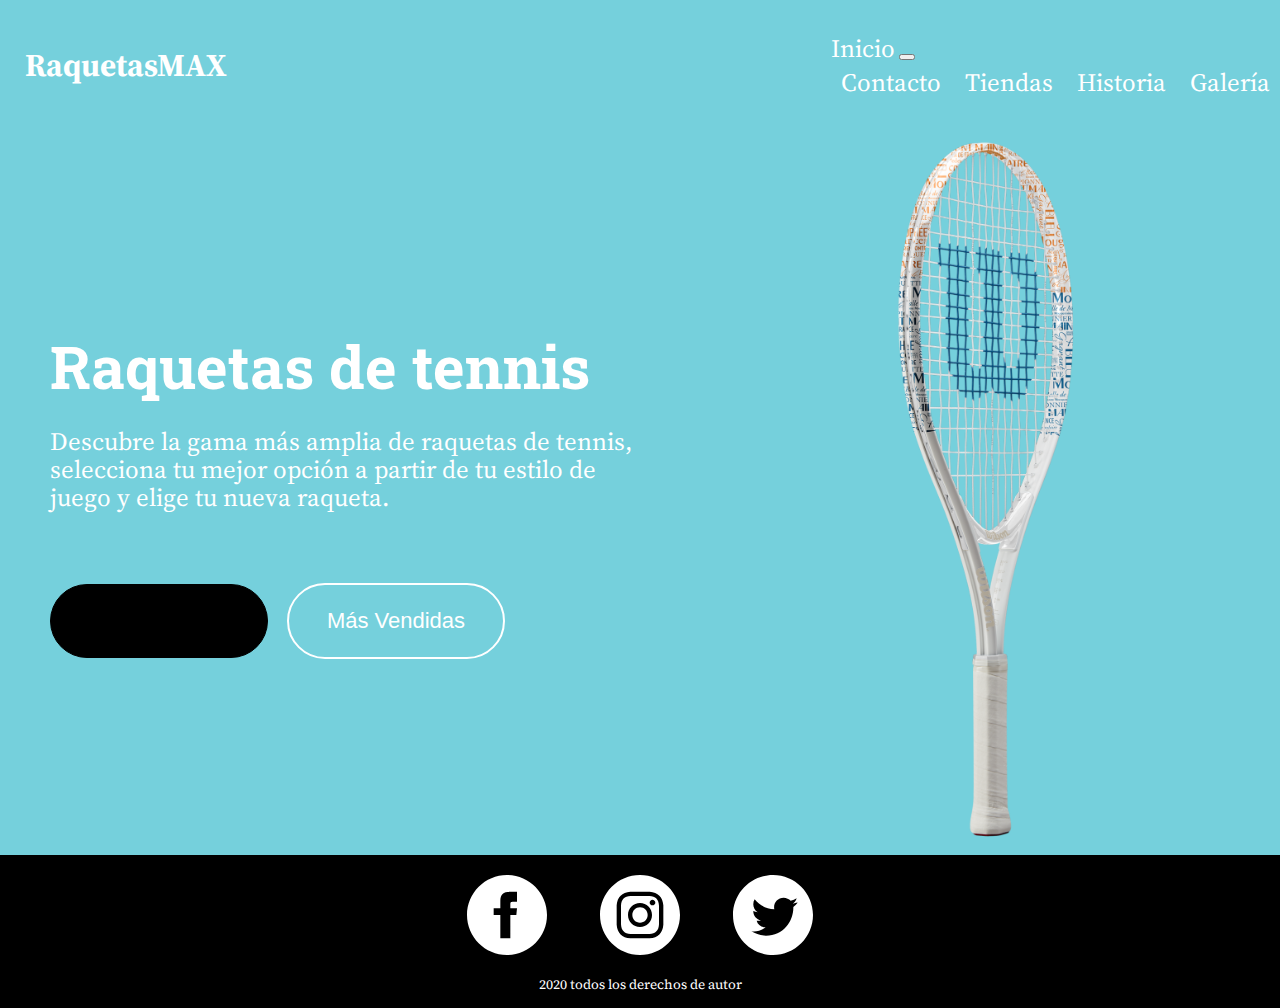
==== index.html @ cbdb9e00 "grilla md-12 header 5 html" ====
<!DOCTYPE html>
<html lang="en">
<head>
    <meta charset="UTF-8">
    <meta http-equiv="X-UA-Compatible" content="IE=edge">
    <meta name="viewport" content="width=device-width, initial-scale=1.0">
    <title>RaquetasMAX</title>
    <!-- CSS only -->
    <link href="https://cdn.jsdelivr.net/npm/bootstrap@5.2.0-beta1/dist/css/bootstrap.min.css" rel="stylesheet" integrity="sha384-0evHe/X+R7YkIZDRvuzKMRqM+OrBnVFBL6DOitfPri4tjfHxaWutUpFmBp4vmVor" crossorigin="anonymous">

    <link rel="stylesheet" href="./css/styles.css">

    <!-- google fonts -->
    <link rel="preconnect" href="https://fonts.googleapis.com">
    <link rel="preconnect" href="https://fonts.gstatic.com" crossorigin>
    <link href="https://fonts.googleapis.com/css2?family=Roboto+Slab:wght@400;700&family=Source+Serif+Pro:wght@400;700&display=swap" rel="stylesheet">
</head>
<body>
    <div id="principal"> <!--NUEVO-->
        <header class="col-md-12 col-sm-12">
                <a href="./index.html">
                    <span id="logo">RaquetasMAX</span>
                </a>
                <nav class="navbar navbar-expand-lg">
                    <div class="container-fluid">
                        <a class="navbar-brand" href="./index.html">Inicio</a>
                        <button class="navbar-toggler" type="button" data-bs-toggle="collapse" data-bs-target="#navbarNavAltMarkup" aria-controls="navbarNavAltMarkup" aria-expanded="false" aria-label="Toggle navigation">
                        <span class="navbar-toggler-icon"></span>
                        </button>
                    <div class="collapse navbar-collapse" id="navbarNavAltMarkup">
                        <div class="navbar-nav">
                            <a class="nav-link" href="./html/contacto.html">Contacto</a>
                            <a class="nav-link" href="./html/tiendas.html">Tiendas</a>
                            <a class="nav-link" href="./html/historia.html">Historia</a>
                            <a class="nav-link" href="./html/galeria.html">Galería</a>
                        </div>
                    </div>
                    </div>
                </div>
            </div>
              </nav>
        </header>
        <main class="inicio">
            <div class="left">
                <h1 class="titulo_blanco">Raquetas de tennis</h1>

                <br> <!--Salto de renglón-->

                <p class="txt_blanco">
                    Descubre la gama más amplia de raquetas 
                    de tennis, selecciona tu mejor opción a 
                    partir de tu estilo de juego y elige tu nueva 
                    raqueta. 
                </p>

                <br> <!--Salto de renglón-->

                <button type="button" class="btn btn-primary btn-lg">Raquetas</button>
                <button type="button" class="btn btn-secondary btn-lg">Más Vendidas</button>
            </div>
            <div class="right">
                <img src="./media/raqueta_wilson_index.png" alt="Raqueta Wilson">
            </div>
        </main>
        <footer>
            <div class="imgs">
                <a href="#">
                    <img src="./media/facebook.svg" alt="Facebook">
                </a>
                <a href="#">
                    <img src="./media/instagram.svg" alt="instagram">
                </a>
                <a href="#">
                    <img src="./media/twitter.svg" alt="Twitter">
                </a>
            </div>
            <small>2020 todos los derechos de autor</small>
        </footer>
    </div>
    <!-- JavaScript Bundle with Popper -->
    <script src="https://cdn.jsdelivr.net/npm/bootstrap@5.2.0-beta1/dist/js/bootstrap.bundle.min.js" integrity="sha384-pprn3073KE6tl6bjs2QrFaJGz5/SUsLqktiwsUTF55Jfv3qYSDhgCecCxMW52nD2" crossorigin="anonymous"></script>
</body>
</html>
---- css/styles.css ----
/* General */

body {
    margin: 0;
    padding: 0;
    background-color: #75D0DC;
    color: white;
    font-family: 'Source Serif Pro', serif;
}

a {
    text-decoration: none;
}

h1, h2, h3, h4, h5, h6, .title { /*Fonts style for titles*/
    font-family: 'Roboto Slab', serif;
}


/* main.inicio.inicio grid */
#principal {
    width: 100%;
    display: grid;
    grid-template-columns: 1fr;
    grid-template-areas: "header"
                          "main"
                          "footer";

}

/* header */

header {
    display: flex;
    align-items: center; /*Vertical*/
    justify-content: space-between; /*Horizontal*/
    grid-area: header;
    height: 130px;
}

header .navbar {
    background-color: #75D0DC;
}

header a {
    color: white;
}

header .navbar-brand{
    color: white;
    font-size: 25px;
}

header .nav-link {
    color: white;
    font-size: 25px;
    margin: 0px 10px;
}

header a span {
    padding-left: 25px;
    font-size: 32px;
    font-weight: bold;
    transition-duration: 0.5s;
}

header a span:hover { /*Animación*/
    font-size: 34px;
    opacity: 0.5;
    color: black;
}

header nav ul {
    display: flex;
    align-items: center;
    justify-content: center;
}

header nav ul li {
    list-style: none; /*Quitar viñetas*/
    padding: 25px;
}

header nav ul li a {
    font-size: 25px;
    transition-duration: 0.5s;
}

header nav ul li a:hover { /*Animación*/
    font-size: 27px;
    opacity: 0.5;
    color: black;
}


/* main inicio */

main.inicio {
    grid-area: main;
    display: grid;
    grid-template-columns: repeat(2, 1fr);
    align-items: center;
    justify-items: center;
    /*display: none;*/
    grid-template-areas: "left right";
}

main.inicio .right img {
    width: auto;
    height: 80vh; /*vh=ajustar al height de la pantalla*/
}

main.inicio .left {
    width: 610px;
    margin-left: 50px;
    grid-area: left;
}

main.inicio .right {
    grid-area: right;
}

main.inicio .left h1 {
    font-size: 60px;
    margin: 0;

}

main.inicio .left p {
    font-size: 25px;
    margin: 0;
    line-height: 28px; /*Interlineado*/
}

main.inicio .left .btn {
    border-radius: 40px;
    font-size: 22px;
    width: 218px;
    text-align: center;
    line-height: 70px;
    margin-right: 15px;
    margin-top: 50px;
    display: inline-block;
    transition-duration: 0.5s;
}

main.inicio .left .btn:hover { /*Animación*/
    font-size: 24px;
    box-shadow: 0px 0px 5px black;
}

main.inicio .left .btn-primary{
    background-color: black;
    border: 1px solid black;
}


main.inicio .left .btn-secondary {
    color: white;
    border: 2px solid white;
    background-color: transparent;
}


/* Main contacto */

main.sectionContacto {
    display: grid;
    grid-template-columns: repeat(3, 1fr);
    align-items: center;
    justify-items: center;
}

main.sectionContacto .fotoContacto {
    width: 80%;
}

main.sectionContacto .div1Contacto {
    background-color: #D7CF79;
    border-radius: 50px;
    padding: 25px;
    text-align: center;
}

main.sectionContacto .div1Contacto a {
    display: flex;
    align-items: center;
    justify-content: space-evenly;
}

main.sectionContacto .div1Contacto a:hover {
    opacity: 0.5;
}

main.sectionContacto .div1Contacto img{
    width: 80px;
    height: auto;
}

main.sectionContacto h3{
    font-size: 30px;
}

main.sectionContacto p{
    font-size: 24px;
}

main.sectionContacto #whatsappTxt{
    font-size: 18px;
    color: black;
    border:2px solid black;
    border-radius: 25px;
    width: 200px;
    padding: 10px;
}

main.sectionContacto .formulario {
    margin-top: 140px;
}

main.sectionContacto .formulario .titulo{
    font-size: 25px;

}

main.sectionContacto #email {
    margin-top: 100px;
}


/* Main tienda */

main.tienda {
    width: 100%;
}

main.tienda table {
    width: calc(100% - 40px);
    margin: 20px;
    border: none;
    border-collapse: collapse;
    border: 2px solid #75D0DC;
}

main.tienda table tr td {
    border: 3px solid black;
}

main.tienda table tr:nth-child(1) td {
    border-top: none;
}

main.tienda table tr:nth-child(4) td {
    border-bottom: none;
}

main.tienda table tr td:nth-child(4) {
    border-right: none;
}

main.tienda table tr td:nth-child(1) {
    border-left: none;
}

main.tienda table .wrapper-frag {
    width: 150px;
    height: 150px;
    overflow: hidden;
    display: grid;
    justify-content: center;
    align-items: center;
    border-radius: 50%;
    margin: 15px auto
}

main.tienda table .wrapper-frag img {
    height: 100%;
    width: auto;
}

main.tienda table tr td {
    font-size: 25px;
    text-align: center;
}

main.tienda table tr td a {
    text-decoration: underline;
}

main.tienda table tr td:last-child {
    width: 250px;
}

main.tienda table tr td:first-child {
    width: 250px;
}

/* Main historia */ 

main.historia {
    width: calc(100% - 60px);
    margin: 0 30px;
}

main.historia section {
    display: grid;
    grid-template-columns: 50% 50%;
    align-items: center;
}

main.historia section article img {
    width: 100%;
}

main.historia section article h1 {
    font-size: 40px;
}

main.historia section article p {
    font-size: 20px;
}

/* Main galería */
main.galeria {
    width: calc(100% - 60px);
    margin: 30px;
}

main.galeria h2 {
    text-align: center;
    margin-bottom: 50px;
}

main.galeria .content {
    display: grid;
    grid-template-columns: 1fr 1fr;
    gap: 40px;
    width: 100%;
}

main.galeria a img {
    width: 100%;
    border-radius: 30px;
}

main.galeria a {
    font-size: 25px;
    text-align: center;
    text-decoration: none;
    color: white;
    font-weight: bold;
    transition-duration: 0.5s;
    /* opacity: 0.7; */
}

main.galeria a:hover {
    /* opacity: 1; */
    transform: translateY(-20px);
}


/* footer */

footer {
    background-color: black;
    width: 100%;
    grid-area: footer;
    /*display: none;*/
}

footer .imgs {
    display: grid;
    grid-template-columns: repeat(3, auto);
    margin: 0 auto;
    width: 400px;
}

footer .imgs a {
    text-align: center;
}

footer .imgs a img {
    width: 60%;
    height: auto;
    margin-top: 20px;
    transition-duration: 0.5s;
}

footer .imgs a img:hover { /*Animación*/
    opacity: 0.5;
}

footer small {
    text-align: center;
    width: calc(100% - 30px);
    display: inline-block;
    padding: 15px;
}

/* Responsive - Media Queries */

@media screen and (max-width: 400px) {
    main.sectionContacto .div1Contacto img {
        display: none;
    }
}

@media screen and (max-width: 480px) {
    main.inicio .left .btn.transparente {
        margin-top: 10px;
    }

    footer .imgs a img {
        width: 50%;
    } 

    main.galeria a {
        margin-top: 0px !important;
    }
}

@media screen and (max-width: 580px) {
    header nav ul {
        display: grid;
        grid-template-columns: repeat(2, 1fr);
        align-items: center;
        justify-items: center;
    }

    header nav ul li {
        padding-bottom: 0;
    }

    main.inicio .left {
        width: calc(100% - 40px);
        text-align: center;
        margin-left: 0;
        padding: 0 20px;
    }
}

@media screen and (max-width: 750px) {
    main.galeria .content {
        grid-template-columns: 1fr;
    }

    main.galeria a {
        margin-top: 20px;
    }
}

@media screen and (max-width: 860px) {
    header {
        flex-direction: column;
    }

    header ul {
        padding-left: 0;
    }

    header #logo {
        padding-left: 0;
    }

    main.tienda table tr:nth-child(1) {
        display: none
    }

    main.tienda table tr:nth-child(4) {
        display: none
    }

    main.tienda table tr td:nth-child(2), main.tienda table tr td:nth-child(3), main.tienda table tr td:nth-child(4) {
        display: none
    }

    main.tienda table tr td {
        border: none;
    }

}

@media screen and (max-width: 1000px) {
    main.inicio.inicio {
        grid-template-columns: 1fr;
        grid-template-areas: "right"
                              "left";
    }

    footer {
        margin-top: 80px;
    }

    main.sectionContacto {
        grid-template-columns: 1fr;
    }

    main.sectionContacto .fotoContacto {
        width: 300px;
    }

    main.sectionContacto .formulario {
        margin-top: 20px;
    }

    main.historia section {
        grid-template-columns: 1fr;
    }
}
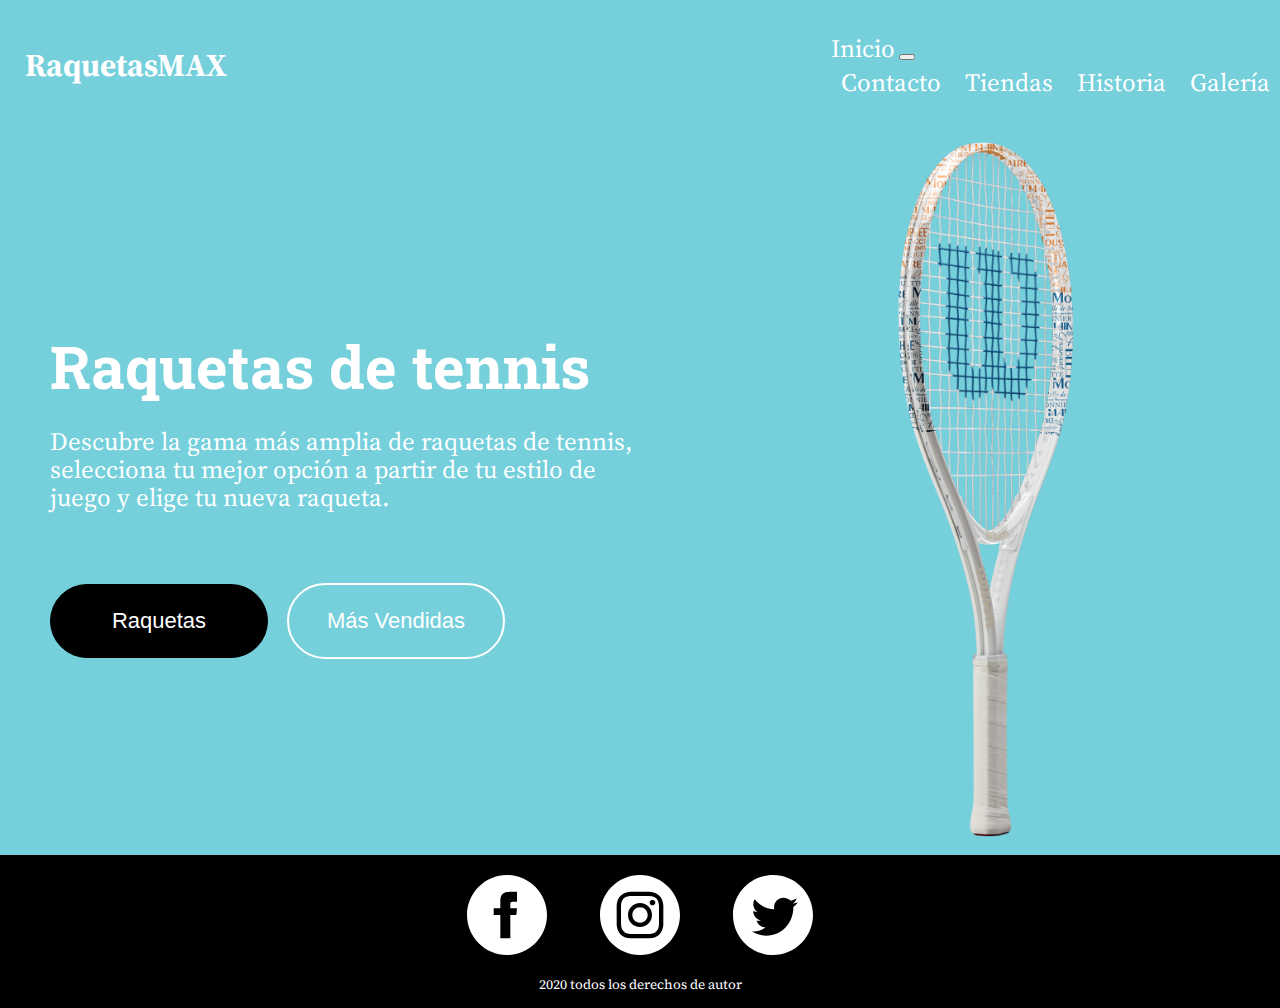
==== commit 8c338ed5: "MAPs created and applied" ====
--- a/index.html
+++ b/index.html
@@ -23,30 +23,28 @@
                 </a>
                 <nav class="navbar navbar-expand-lg">
                     <div class="container-fluid">
-                        <a class="navbar-brand" href="./index.html">Inicio</a>
+                        <a class="navbar-brand txt2 fs1" href="./index.html">Inicio</a>
                         <button class="navbar-toggler" type="button" data-bs-toggle="collapse" data-bs-target="#navbarNavAltMarkup" aria-controls="navbarNavAltMarkup" aria-expanded="false" aria-label="Toggle navigation">
                         <span class="navbar-toggler-icon"></span>
                         </button>
-                    <div class="collapse navbar-collapse" id="navbarNavAltMarkup">
-                        <div class="navbar-nav">
-                            <a class="nav-link" href="./html/contacto.html">Contacto</a>
-                            <a class="nav-link" href="./html/tiendas.html">Tiendas</a>
-                            <a class="nav-link" href="./html/historia.html">Historia</a>
-                            <a class="nav-link" href="./html/galeria.html">Galería</a>
+                        <div class="collapse navbar-collapse" id="navbarNavAltMarkup">
+                            <div class="navbar-nav">
+                                <a class="nav-link" href="./html/contacto.html">Contacto</a>
+                                <a class="nav-link" href="./html/tiendas.html">Tiendas</a>
+                                <a class="nav-link" href="./html/historia.html">Historia</a>
+                                <a class="nav-link" href="./html/galeria.html">Galería</a>
+                            </div>
                         </div>
                     </div>
-                    </div>
-                </div>
-            </div>
-              </nav>
+                </nav>
         </header>
         <main class="inicio">
             <div class="left">
-                <h1 class="titulo_blanco">Raquetas de tennis</h1>
+                <h1 class="fs5">Raquetas de tennis</h1>
 
                 <br> <!--Salto de renglón-->
 
-                <p class="txt_blanco">
+                <p class="fs1">
                     Descubre la gama más amplia de raquetas 
                     de tennis, selecciona tu mejor opción a 
                     partir de tu estilo de juego y elige tu nueva 
@@ -55,8 +53,8 @@
 
                 <br> <!--Salto de renglón-->
 
-                <button type="button" class="btn btn-primary btn-lg">Raquetas</button>
-                <button type="button" class="btn btn-secondary btn-lg">Más Vendidas</button>
+                <button type="button" class="btn txt2 btn-primary btn-lg">Raquetas</button>
+                <button type="button" class="btn txt2 btn-secondary btn-lg">Más Vendidas</button>
             </div>
             <div class="right">
                 <img src="./media/raqueta_wilson_index.png" alt="Raqueta Wilson">
--- a/css/styles.css
+++ b/css/styles.css
@@ -1,510 +1,430 @@
-/* General */
+@charset "UTF-8";
+.txt1 {
+  color: black;
+}
+
+.txt2 {
+  color: white;
+}
+
+.fs1 {
+  font-size: 25px;
+}
+
+.fs2 {
+  font-size: 30px;
+}
+
+.fs3 {
+  font-size: 31px;
+}
+
+.fs4 {
+  font-size: 40px;
+}
+
+.fs5 {
+  font-size: 60px;
+}
 
 body {
-    margin: 0;
-    padding: 0;
-    background-color: #75D0DC;
-    color: white;
-    font-family: 'Source Serif Pro', serif;
+  margin: 0;
+  padding: 0;
+  background-color: #75D0DC;
+  color: white;
+  font-family: "Source Serif Pro", serif;
 }
 
 a {
-    text-decoration: none;
+  text-decoration: none;
 }
 
 h1, h2, h3, h4, h5, h6, .title { /*Fonts style for titles*/
-    font-family: 'Roboto Slab', serif;
-}
-
+  font-family: "Roboto Slab", serif;
+}
 
 /* main.inicio.inicio grid */
 #principal {
-    width: 100%;
-    display: grid;
-    grid-template-columns: 1fr;
-    grid-template-areas: "header"
-                          "main"
-                          "footer";
-
+  width: 100%;
+  display: grid;
+  grid-template-columns: 1fr;
+  grid-template-areas: "header" "main" "footer";
 }
 
 /* header */
-
 header {
-    display: flex;
-    align-items: center; /*Vertical*/
-    justify-content: space-between; /*Horizontal*/
-    grid-area: header;
-    height: 130px;
-}
-
+  display: flex;
+  align-items: center; /*Vertical*/
+  justify-content: space-between; /*Horizontal*/
+  grid-area: header;
+  height: 130px;
+}
 header .navbar {
-    background-color: #75D0DC;
-}
-
+  background-color: #75D0DC;
+}
 header a {
-    color: white;
-}
-
-header .navbar-brand{
-    color: white;
-    font-size: 25px;
-}
-
+  color: white;
+}
+header a span {
+  padding-left: 25px;
+  font-size: 32px;
+  font-weight: bold;
+  transition-duration: 0.5s;
+}
+header a span:hover {
+  font-size: 34px;
+  opacity: 0.5;
+  color: black;
+}
 header .nav-link {
-    color: white;
-    font-size: 25px;
-    margin: 0px 10px;
-}
-
-header a span {
-    padding-left: 25px;
-    font-size: 32px;
-    font-weight: bold;
-    transition-duration: 0.5s;
-}
-
-header a span:hover { /*Animación*/
-    font-size: 34px;
-    opacity: 0.5;
-    color: black;
-}
-
+  color: white;
+  font-size: 25px;
+  margin: 0px 10px;
+}
 header nav ul {
-    display: flex;
-    align-items: center;
-    justify-content: center;
-}
-
+  display: flex;
+  align-items: center;
+  justify-content: center;
+}
 header nav ul li {
-    list-style: none; /*Quitar viñetas*/
-    padding: 25px;
-}
-
+  list-style: none; /*Quitar viñetas*/
+  padding: 25px;
+}
 header nav ul li a {
-    font-size: 25px;
-    transition-duration: 0.5s;
-}
-
-header nav ul li a:hover { /*Animación*/
-    font-size: 27px;
-    opacity: 0.5;
-    color: black;
-}
-
-
-/* main inicio */
-
+  font-size: 25px;
+  transition-duration: 0.5s;
+}
+header nav ul li a:hover {
+  font-size: 27px;
+  opacity: 0.5;
+  color: black;
+}
+
+/* main inicio/index */
 main.inicio {
-    grid-area: main;
+  grid-area: main;
+  display: grid;
+  grid-template-columns: repeat(2, 1fr);
+  align-items: center;
+  justify-items: center;
+  /*display: none;*/
+  grid-template-areas: "left right";
+}
+main.inicio .right {
+  grid-area: right;
+}
+main.inicio .right img {
+  width: auto;
+  height: 80vh; /*vh=ajustar al height de la pantalla*/
+}
+main.inicio .left {
+  width: 610px;
+  margin-left: 50px;
+  grid-area: left;
+}
+main.inicio .left h1 {
+  margin: 0;
+}
+main.inicio .left p {
+  margin: 0;
+  line-height: 28px; /*Interlineado*/
+}
+main.inicio .left .btn, main.inicio .left .btn-secondary, main.inicio .left .btn-primary {
+  border-radius: 40px;
+  font-size: 22px;
+  width: 218px;
+  text-align: center;
+  line-height: 70px;
+  margin-right: 15px;
+  margin-top: 50px;
+  display: inline-block;
+  transition-duration: 0.5s;
+}
+main.inicio .left .btn:hover, main.inicio .left .btn-secondary:hover, main.inicio .left .btn-primary:hover { /*Animación*/
+  font-size: 24px;
+  box-shadow: 0px 0px 5px black;
+}
+main.inicio .left .btn-primary {
+  background-color: black;
+  border: 1px solid black;
+  color: white;
+}
+main.inicio .left .btn-secondary {
+  color: white;
+  border: 2px solid white;
+  background-color: transparent;
+}
+
+/* Main contacto */
+main.sectionContacto {
+  display: grid;
+  grid-template-columns: repeat(3, 1fr);
+  align-items: center;
+  justify-items: center;
+}
+main.sectionContacto .fotoContacto {
+  width: 80%;
+}
+main.sectionContacto .div1Contacto {
+  background-color: #D7CF79;
+  border-radius: 50px;
+  padding: 25px;
+  text-align: center;
+}
+main.sectionContacto .div1Contacto a {
+  display: flex;
+  align-items: center;
+  justify-content: space-evenly;
+}
+main.sectionContacto .div1Contacto a:hover {
+  opacity: 0.5;
+}
+main.sectionContacto .div1Contacto img {
+  width: 80px;
+  height: auto;
+}
+main.sectionContacto p {
+  font-size: 24px;
+}
+main.sectionContacto #whatsappTxt {
+  font-size: 18px;
+  color: black;
+  border: 2px solid black;
+  border-radius: 25px;
+  width: 200px;
+  padding: 10px;
+}
+main.sectionContacto .formulario {
+  margin-top: 140px;
+}
+main.sectionContacto .formulario .titulo {
+  font-size: 25px;
+}
+main.sectionContacto .formulario .btn, main.sectionContacto .formulario main.inicio .left .btn-primary, main.inicio .left main.sectionContacto .formulario .btn-primary, main.sectionContacto .formulario main.inicio .left .btn-secondary, main.inicio .left main.sectionContacto .formulario .btn-secondary {
+  background-color: #75D0DC;
+  border: 2px solid white;
+  width: 100px;
+  height: 50px;
+  margin: 0px 10px;
+}
+main.sectionContacto #email {
+  margin-top: 100px;
+}
+
+/* Main tienda */
+main.tienda {
+  width: 100%;
+}
+main.tienda table {
+  width: calc(100% - 40px);
+  margin: 20px;
+  border: none;
+  border-collapse: collapse;
+  border: 2px solid #75D0DC;
+}
+main.tienda table tr:nth-child(1) {
+  border-top: none;
+}
+main.tienda table tr:nth-child(4) {
+  border-bottom: none;
+}
+main.tienda table tr td {
+  border: 3px solid black;
+  text-align: center;
+}
+main.tienda table tr td:last-child {
+  width: 250px;
+}
+main.tienda table tr td:first-child {
+  width: 250px;
+}
+main.tienda table tr td a {
+  text-decoration: underline;
+}
+main.tienda table .wrapper-frag {
+  width: 150px;
+  height: 150px;
+  overflow: hidden;
+  display: grid;
+  justify-content: center;
+  align-items: center;
+  border-radius: 50%;
+  margin: 15px auto;
+}
+main.tienda table .wrapper-frag img {
+  height: 100%;
+  width: auto;
+}
+
+/* Main historia */
+main.historia {
+  width: calc(100% - 60px);
+  margin: 0 30px;
+}
+main.historia section {
+  display: grid;
+  grid-template-columns: 50% 50%;
+  align-items: center;
+}
+main.historia section article img {
+  width: 100%;
+}
+main.historia section article p {
+  font-size: 20px;
+}
+
+/* Main galería */
+main.galeria {
+  width: calc(100% - 60px);
+  margin: 30px;
+}
+main.galeria h2 {
+  text-align: center;
+  margin-bottom: 50px;
+}
+main.galeria .content {
+  display: grid;
+  grid-template-columns: 1fr 1fr;
+  gap: 40px;
+  width: 100%;
+}
+main.galeria a {
+  text-align: center;
+  text-decoration: none;
+  color: white;
+  font-weight: bold;
+  transition-duration: 0.5s;
+  /* opacity: 0.7; */
+}
+main.galeria a:hover {
+  /* opacity: 1; */
+  transform: translateY(-20px);
+}
+main.galeria a img {
+  width: 100%;
+  border-radius: 30px;
+}
+
+/* footer */
+footer {
+  background-color: black;
+  width: 100%;
+  grid-area: footer;
+}
+footer .imgs {
+  display: grid;
+  grid-template-columns: repeat(3, auto);
+  margin: 0 auto;
+  width: 400px;
+}
+footer .imgs a {
+  text-align: center;
+}
+footer .imgs a img {
+  width: 60%;
+  height: auto;
+  margin-top: 20px;
+  transition-duration: 0.5s;
+}
+footer .imgs a img:hover {
+  opacity: 0.5;
+}
+footer small {
+  text-align: center;
+  width: calc(100% - 30px);
+  display: inline-block;
+  padding: 15px;
+}
+
+/* Responsive - Media Queries */
+@media screen and (max-width: 400px) {
+  main.sectionContacto .div1Contacto {
+    display: none;
+  }
+}
+@media screen and (max-width: 480px) {
+  main.inicio .left .btn.transparente, main.inicio .left .transparente.btn-primary, main.inicio .left .transparente.btn-secondary {
+    margin-top: 10px;
+  }
+  footer .img a img {
+    width: 50%;
+  }
+  main.galeria a {
+    margin-top: 0px !important;
+  }
+}
+@media screen and (max-width: 580px) {
+  header nav ul {
     display: grid;
     grid-template-columns: repeat(2, 1fr);
     align-items: center;
     justify-items: center;
-    /*display: none;*/
-    grid-template-areas: "left right";
-}
-
-main.inicio .right img {
-    width: auto;
-    height: 80vh; /*vh=ajustar al height de la pantalla*/
-}
-
-main.inicio .left {
-    width: 610px;
-    margin-left: 50px;
-    grid-area: left;
-}
-
-main.inicio .right {
-    grid-area: right;
-}
-
-main.inicio .left h1 {
-    font-size: 60px;
-    margin: 0;
-
-}
-
-main.inicio .left p {
-    font-size: 25px;
-    margin: 0;
-    line-height: 28px; /*Interlineado*/
-}
-
-main.inicio .left .btn {
-    border-radius: 40px;
-    font-size: 22px;
-    width: 218px;
+  }
+  header nav ul li {
+    padding-bottom: 0;
+  }
+  main.inicio .left {
+    width: calc(100% - 40px);
     text-align: center;
-    line-height: 70px;
-    margin-right: 15px;
-    margin-top: 50px;
-    display: inline-block;
-    transition-duration: 0.5s;
-}
-
-main.inicio .left .btn:hover { /*Animación*/
-    font-size: 24px;
-    box-shadow: 0px 0px 5px black;
-}
-
-main.inicio .left .btn-primary{
-    background-color: black;
-    border: 1px solid black;
-}
-
-
-main.inicio .left .btn-secondary {
-    color: white;
-    border: 2px solid white;
-    background-color: transparent;
-}
-
-
-/* Main contacto */
-
-main.sectionContacto {
-    display: grid;
-    grid-template-columns: repeat(3, 1fr);
-    align-items: center;
-    justify-items: center;
-}
-
-main.sectionContacto .fotoContacto {
-    width: 80%;
-}
-
-main.sectionContacto .div1Contacto {
-    background-color: #D7CF79;
-    border-radius: 50px;
-    padding: 25px;
-    text-align: center;
-}
-
-main.sectionContacto .div1Contacto a {
-    display: flex;
-    align-items: center;
-    justify-content: space-evenly;
-}
-
-main.sectionContacto .div1Contacto a:hover {
-    opacity: 0.5;
-}
-
-main.sectionContacto .div1Contacto img{
-    width: 80px;
-    height: auto;
-}
-
-main.sectionContacto h3{
-    font-size: 30px;
-}
-
-main.sectionContacto p{
-    font-size: 24px;
-}
-
-main.sectionContacto #whatsappTxt{
-    font-size: 18px;
-    color: black;
-    border:2px solid black;
-    border-radius: 25px;
-    width: 200px;
-    padding: 10px;
-}
-
-main.sectionContacto .formulario {
-    margin-top: 140px;
-}
-
-main.sectionContacto .formulario .titulo{
-    font-size: 25px;
-
-}
-
-main.sectionContacto #email {
-    margin-top: 100px;
-}
-
-
-/* Main tienda */
-
-main.tienda {
-    width: 100%;
-}
-
-main.tienda table {
-    width: calc(100% - 40px);
-    margin: 20px;
+    margin-left: 0;
+    padding: 0 20px;
+  }
+}
+@media screen and (max-width: 750px) {
+  main.galeria .content {
+    grid-template-columns: 1fr;
+  }
+  main.galeria a {
+    margin-top: 20px;
+  }
+}
+@media screen and (max-width: 860px) {
+  header {
+    flex-direction: column;
+  }
+  header ul {
+    padding-left: 0;
+  }
+  header #logo {
+    padding-left: 0;
+  }
+  main.tienda table tr:nth-child(1) {
+    display: none;
+  }
+  main.tienda table tr:nth-child(4) {
+    display: none;
+  }
+  main.tienda table tr td {
     border: none;
-    border-collapse: collapse;
-    border: 2px solid #75D0DC;
-}
-
-main.tienda table tr td {
-    border: 3px solid black;
-}
-
-main.tienda table tr:nth-child(1) td {
-    border-top: none;
-}
-
-main.tienda table tr:nth-child(4) td {
-    border-bottom: none;
-}
-
-main.tienda table tr td:nth-child(4) {
-    border-right: none;
-}
-
-main.tienda table tr td:nth-child(1) {
-    border-left: none;
-}
-
-main.tienda table .wrapper-frag {
-    width: 150px;
-    height: 150px;
-    overflow: hidden;
-    display: grid;
-    justify-content: center;
-    align-items: center;
-    border-radius: 50%;
-    margin: 15px auto
-}
-
-main.tienda table .wrapper-frag img {
-    height: 100%;
-    width: auto;
-}
-
-main.tienda table tr td {
-    font-size: 25px;
-    text-align: center;
-}
-
-main.tienda table tr td a {
-    text-decoration: underline;
-}
-
-main.tienda table tr td:last-child {
-    width: 250px;
-}
-
-main.tienda table tr td:first-child {
-    width: 250px;
-}
-
-/* Main historia */ 
-
-main.historia {
-    width: calc(100% - 60px);
-    margin: 0 30px;
-}
-
-main.historia section {
-    display: grid;
-    grid-template-columns: 50% 50%;
-    align-items: center;
-}
-
-main.historia section article img {
-    width: 100%;
-}
-
-main.historia section article h1 {
-    font-size: 40px;
-}
-
-main.historia section article p {
-    font-size: 20px;
-}
-
-/* Main galería */
-main.galeria {
-    width: calc(100% - 60px);
-    margin: 30px;
-}
-
-main.galeria h2 {
-    text-align: center;
-    margin-bottom: 50px;
-}
-
-main.galeria .content {
-    display: grid;
-    grid-template-columns: 1fr 1fr;
-    gap: 40px;
-    width: 100%;
-}
-
-main.galeria a img {
-    width: 100%;
-    border-radius: 30px;
-}
-
-main.galeria a {
-    font-size: 25px;
-    text-align: center;
-    text-decoration: none;
-    color: white;
-    font-weight: bold;
-    transition-duration: 0.5s;
-    /* opacity: 0.7; */
-}
-
-main.galeria a:hover {
-    /* opacity: 1; */
-    transform: translateY(-20px);
-}
-
-
-/* footer */
-
-footer {
-    background-color: black;
-    width: 100%;
-    grid-area: footer;
-    /*display: none;*/
-}
-
-footer .imgs {
-    display: grid;
-    grid-template-columns: repeat(3, auto);
-    margin: 0 auto;
-    width: 400px;
-}
-
-footer .imgs a {
-    text-align: center;
-}
-
-footer .imgs a img {
-    width: 60%;
-    height: auto;
+  }
+  main.tienda table tr td:nth-child(2) {
+    display: none;
+  }
+  main.tienda table tr td:nth-child(3) {
+    display: none;
+  }
+  main.tienda table tr td:nth-child(4) {
+    display: none;
+  }
+}
+@media screen and (max-width: 1000px) {
+  main.inicio.inicio {
+    grid-template-columns: 1fr;
+    grid-template-areas: "right" "left";
+  }
+  footer {
+    margin-top: 80px;
+  }
+  main.sectionContacto {
+    grid-template-columns: 1fr;
+  }
+  main.sectionContacto .fotoContacto {
+    width: 300px;
+  }
+  main.sectionContacto .formulario {
     margin-top: 20px;
-    transition-duration: 0.5s;
-}
-
-footer .imgs a img:hover { /*Animación*/
-    opacity: 0.5;
-}
-
-footer small {
-    text-align: center;
-    width: calc(100% - 30px);
-    display: inline-block;
-    padding: 15px;
-}
-
-/* Responsive - Media Queries */
-
-@media screen and (max-width: 400px) {
-    main.sectionContacto .div1Contacto img {
-        display: none;
-    }
-}
-
-@media screen and (max-width: 480px) {
-    main.inicio .left .btn.transparente {
-        margin-top: 10px;
-    }
-
-    footer .imgs a img {
-        width: 50%;
-    } 
-
-    main.galeria a {
-        margin-top: 0px !important;
-    }
-}
-
-@media screen and (max-width: 580px) {
-    header nav ul {
-        display: grid;
-        grid-template-columns: repeat(2, 1fr);
-        align-items: center;
-        justify-items: center;
-    }
-
-    header nav ul li {
-        padding-bottom: 0;
-    }
-
-    main.inicio .left {
-        width: calc(100% - 40px);
-        text-align: center;
-        margin-left: 0;
-        padding: 0 20px;
-    }
-}
-
-@media screen and (max-width: 750px) {
-    main.galeria .content {
-        grid-template-columns: 1fr;
-    }
-
-    main.galeria a {
-        margin-top: 20px;
-    }
-}
-
-@media screen and (max-width: 860px) {
-    header {
-        flex-direction: column;
-    }
-
-    header ul {
-        padding-left: 0;
-    }
-
-    header #logo {
-        padding-left: 0;
-    }
-
-    main.tienda table tr:nth-child(1) {
-        display: none
-    }
-
-    main.tienda table tr:nth-child(4) {
-        display: none
-    }
-
-    main.tienda table tr td:nth-child(2), main.tienda table tr td:nth-child(3), main.tienda table tr td:nth-child(4) {
-        display: none
-    }
-
-    main.tienda table tr td {
-        border: none;
-    }
-
-}
-
-@media screen and (max-width: 1000px) {
-    main.inicio.inicio {
-        grid-template-columns: 1fr;
-        grid-template-areas: "right"
-                              "left";
-    }
-
-    footer {
-        margin-top: 80px;
-    }
-
-    main.sectionContacto {
-        grid-template-columns: 1fr;
-    }
-
-    main.sectionContacto .fotoContacto {
-        width: 300px;
-    }
-
-    main.sectionContacto .formulario {
-        margin-top: 20px;
-    }
-
-    main.historia section {
-        grid-template-columns: 1fr;
-    }
-}
-
+  }
+  main.historia section {
+    grid-template-columns: 1fr;
+  }
+}/*# sourceMappingURL=styles.css.map */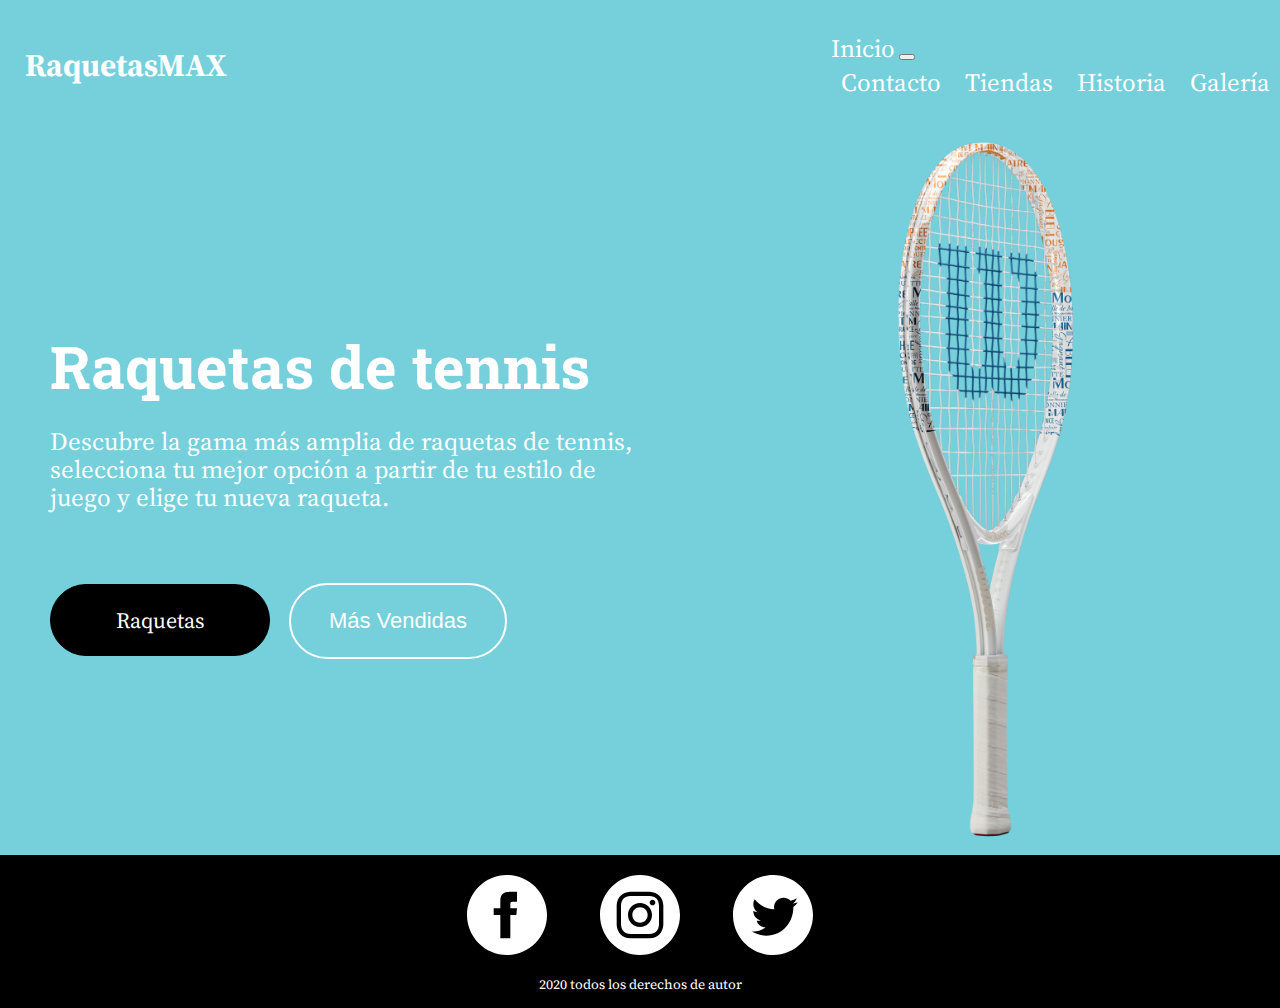
==== commit 1b9a61ce: "raquetas layout & responsive" ====
--- a/index.html
+++ b/index.html
@@ -4,7 +4,9 @@
     <meta charset="UTF-8">
     <meta http-equiv="X-UA-Compatible" content="IE=edge">
     <meta name="viewport" content="width=device-width, initial-scale=1.0">
-    <title>RaquetasMAX</title>
+    <meta name="description" content="Venta de Raquetas de tennis al mejor precio, selecciona tu mejor opción a partir de tu estilo de juego y elige tu nueva raqueta.">
+    <meta name="keywords" content="RAQUETAS, TENNIS, TENIS, DEPORTE, WILSON, VENTA RAQUETAS">
+    <title>RaquetasMAX - Inicio</title>
     <!-- CSS only -->
     <link href="https://cdn.jsdelivr.net/npm/bootstrap@5.2.0-beta1/dist/css/bootstrap.min.css" rel="stylesheet" integrity="sha384-0evHe/X+R7YkIZDRvuzKMRqM+OrBnVFBL6DOitfPri4tjfHxaWutUpFmBp4vmVor" crossorigin="anonymous">
 
@@ -40,7 +42,7 @@
         </header>
         <main class="inicio">
             <div class="left">
-                <h1 class="fs5">Raquetas de tennis</h1>
+                <h1 class="fs5 titleBold">Raquetas de tennis</h1> <!--Puede llevar strong, pero aplique mixin-->
 
                 <br> <!--Salto de renglón-->
 
@@ -53,7 +55,7 @@
 
                 <br> <!--Salto de renglón-->
 
-                <button type="button" class="btn txt2 btn-primary btn-lg">Raquetas</button>
+                <a href="./html/raquetas.html" class="btn txt2 btn-primary btn-lg">Raquetas</a>
                 <button type="button" class="btn txt2 btn-secondary btn-lg">Más Vendidas</button>
             </div>
             <div class="right">
--- a/css/styles.css
+++ b/css/styles.css
@@ -25,6 +25,19 @@
 
 .fs5 {
   font-size: 60px;
+}
+
+.botonGet {
+  background-color: black;
+}
+
+.titleBold {
+  font-weight: bold;
+}
+
+.imgSizes {
+  width: 80px;
+  height: auto;
 }
 
 body {
@@ -43,6 +56,62 @@
   font-family: "Roboto Slab", serif;
 }
 
+main.raquetas h1 {
+  text-align: center;
+}
+main.raquetas section {
+  display: grid;
+  grid-template-columns: repeat(4, 1fr);
+  gap: 30px;
+  width: calc(72rem + 90px);
+  margin: 0 auto;
+  margin-bottom: 30px;
+  margin-top: 30px;
+}
+main.raquetas section article.card {
+  text-align: center;
+  background-color: rgba(0, 0, 0, 0);
+  box-shadow: 3px 3px 15px -3px rgba(0, 0, 0, 0.3);
+  transition-duration: 0.5s;
+}
+main.raquetas section article.card img {
+  width: 70%;
+  height: auto;
+  transition-duration: 0.5s;
+  margin: 0 auto;
+}
+main.raquetas section article.card:hover {
+  box-shadow: 3px 3px 15px -3px rgba(0, 0, 0, 0.6);
+}
+main.raquetas section article.card:hover img {
+  transform: rotateZ(10deg);
+}
+
+@media screen and (max-width: 1300px) {
+  main.raquetas section {
+    grid-template-columns: repeat(3, 1fr);
+    width: calc(54rem + 60px);
+  }
+}
+@media screen and (max-width: 1000px) {
+  main.raquetas section {
+    grid-template-columns: repeat(2, 1fr);
+    width: calc(36rem + 30px);
+  }
+}
+@media screen and (max-width: 650px) {
+  main.raquetas section {
+    grid-template-columns: repeat(1, 1fr);
+    width: 18rem;
+    gap: 0;
+  }
+  main.raquetas section article.card {
+    margin-top: 30px;
+  }
+  main.raquetas section article.card:first-child {
+    margin-top: 0;
+  }
+}
 /* main.inicio.inicio grid */
 #principal {
   width: 100%;
@@ -129,7 +198,7 @@
   margin: 0;
   line-height: 28px; /*Interlineado*/
 }
-main.inicio .left .btn, main.inicio .left .btn-secondary, main.inicio .left .btn-primary {
+main.inicio .left .btn, main.inicio .left .btn-primary, main.inicio .left .btn-secondary {
   border-radius: 40px;
   font-size: 22px;
   width: 218px;
@@ -140,11 +209,11 @@
   display: inline-block;
   transition-duration: 0.5s;
 }
-main.inicio .left .btn:hover, main.inicio .left .btn-secondary:hover, main.inicio .left .btn-primary:hover { /*Animación*/
+main.inicio .left .btn:hover, main.inicio .left .btn-primary:hover, main.inicio .left .btn-secondary:hover { /*Animación*/
   font-size: 24px;
   box-shadow: 0px 0px 5px black;
 }
-main.inicio .left .btn-primary {
+main.inicio .left .btn-primary, main.inicio .left .btn-secondary {
   background-color: black;
   border: 1px solid black;
   color: white;
@@ -178,10 +247,6 @@
 }
 main.sectionContacto .div1Contacto a:hover {
   opacity: 0.5;
-}
-main.sectionContacto .div1Contacto img {
-  width: 80px;
-  height: auto;
 }
 main.sectionContacto p {
   font-size: 24px;
@@ -201,12 +266,15 @@
   font-size: 25px;
 }
 main.sectionContacto .formulario .btn, main.sectionContacto .formulario main.inicio .left .btn-primary, main.inicio .left main.sectionContacto .formulario .btn-primary, main.sectionContacto .formulario main.inicio .left .btn-secondary, main.inicio .left main.sectionContacto .formulario .btn-secondary {
-  background-color: #75D0DC;
-  border: 2px solid white;
+  border: 2px solid black;
   width: 100px;
   height: 50px;
   margin: 0px 10px;
 }
+main.sectionContacto .formulario .btn:hover, main.sectionContacto .formulario main.inicio .left .btn-primary:hover, main.inicio .left main.sectionContacto .formulario .btn-primary:hover, main.sectionContacto .formulario main.inicio .left .btn-secondary:hover, main.inicio .left main.sectionContacto .formulario .btn-secondary:hover {
+  background-color: white;
+  color: black;
+}
 main.sectionContacto #email {
   margin-top: 100px;
 }
@@ -214,6 +282,9 @@
 /* Main tienda */
 main.tienda {
   width: 100%;
+}
+main.tienda h2 {
+  text-align: center;
 }
 main.tienda table {
   width: calc(100% - 40px);
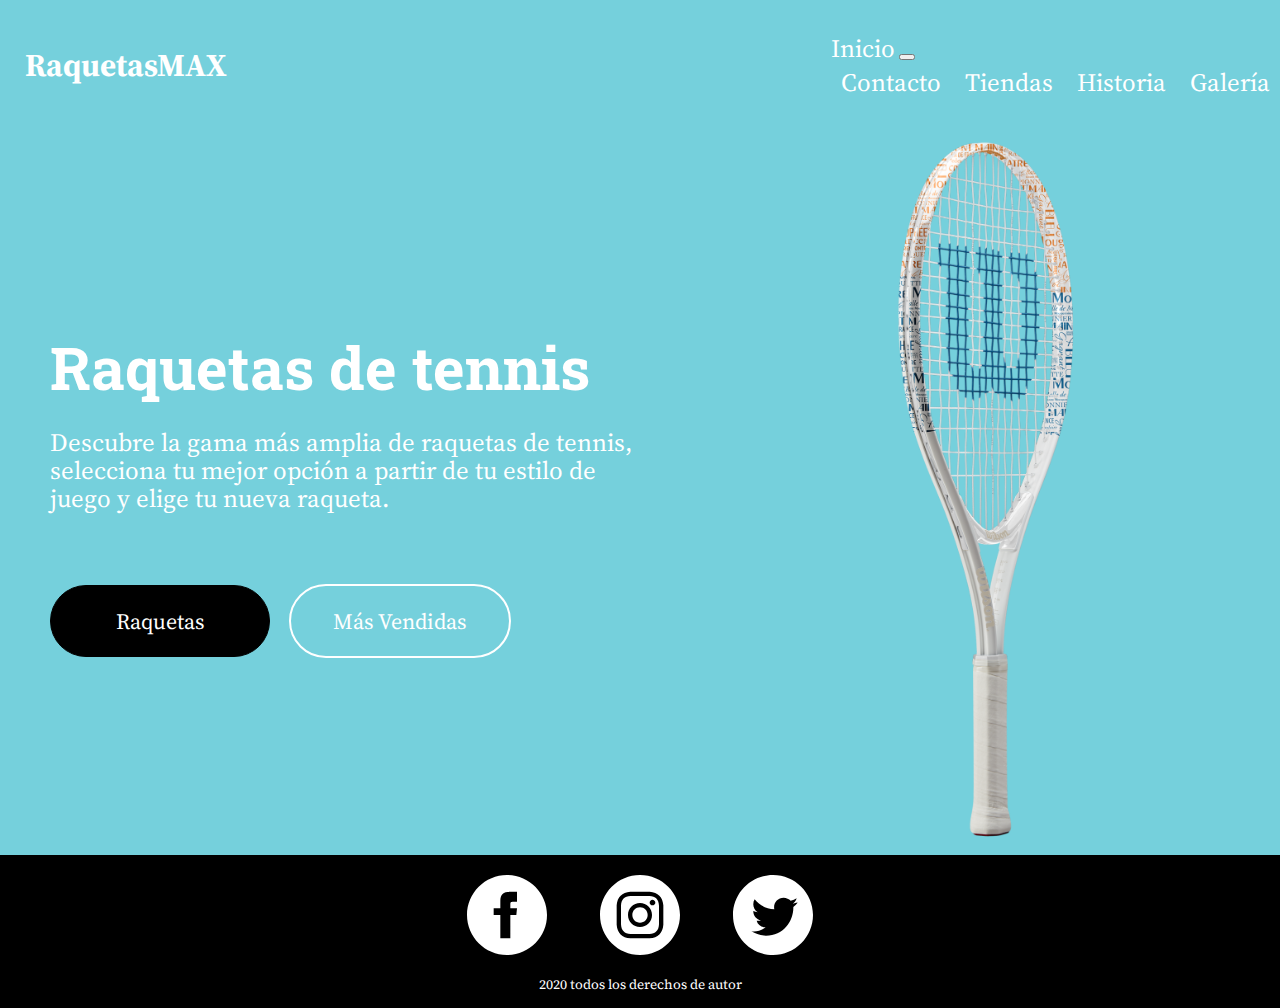
==== commit be9adf59: "raquetas mas vendidas layout, responsive and SEO" ====
--- a/index.html
+++ b/index.html
@@ -56,7 +56,7 @@
                 <br> <!--Salto de renglón-->
 
                 <a href="./html/raquetas.html" class="btn txt2 btn-primary btn-lg">Raquetas</a>
-                <button type="button" class="btn txt2 btn-secondary btn-lg">Más Vendidas</button>
+                <a href="./html/raquetas-mas-vendidas.html" class="btn txt2 btn-secondary btn-lg">Más Vendidas</a>
             </div>
             <div class="right">
                 <img src="./media/raqueta_wilson_index.png" alt="Raqueta Wilson">
